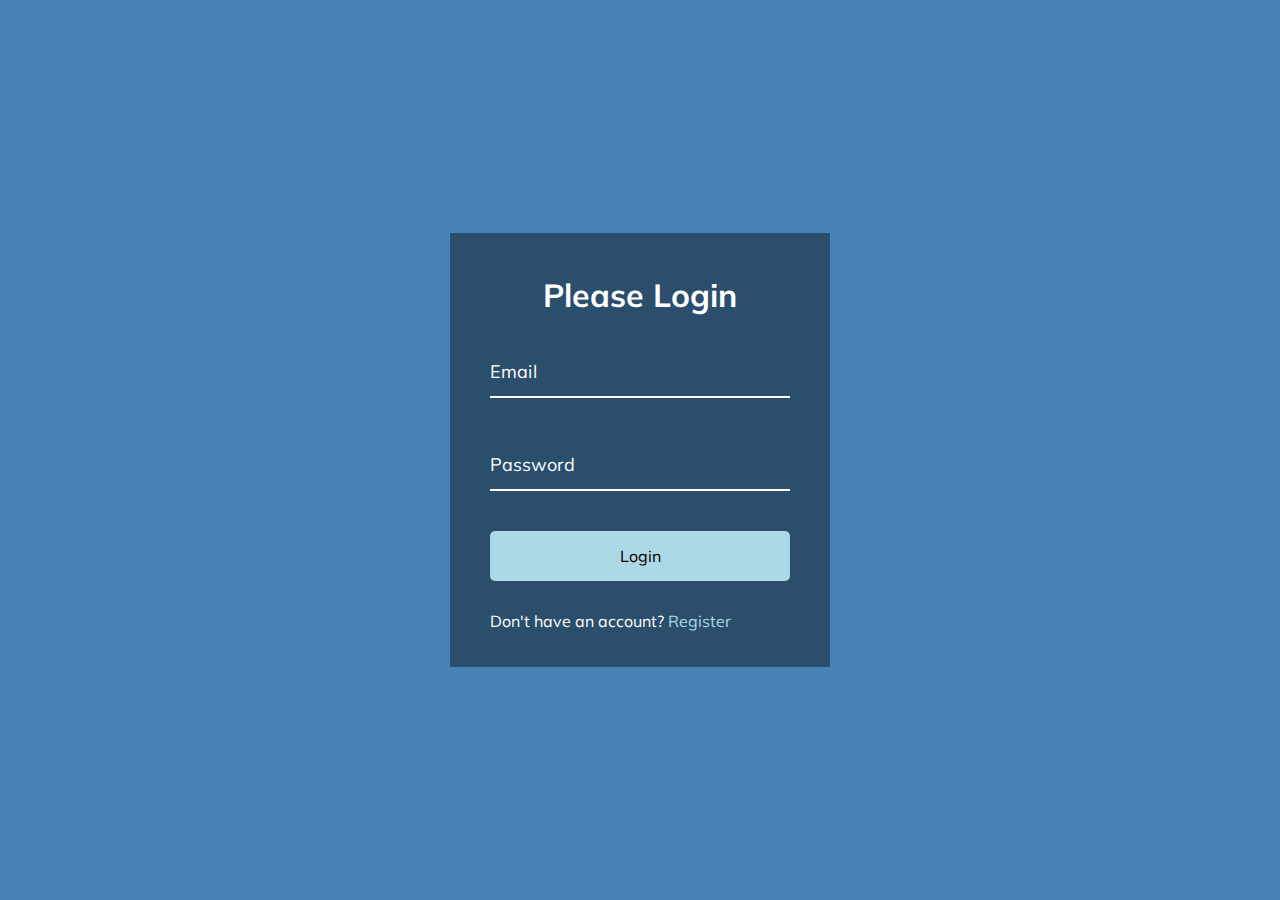
==== index.html @ a1d3e8bd "initial commit" ====
<!DOCTYPE html>
<html lang="en">
<head>
    <meta charset="UTF-8">
    <meta http-equiv="X-UA-Compatible" content="IE=edge">
    <meta name="viewport" content="width=device-width, initial-scale=1.0">
    <title>Form Wave Animation</title>
    <link rel="stylesheet" href="style.css">
</head>
<body>
    <div class="container">
        <h1>Please Login</h1>
        <form>
            <div class="form-control">
                <input type="text" required>
                <label>Email</label>
            </div>

            <div class="form-control">
                <input type="password" required>
                <label>Password</label>
            </div>

            <button class="btn">Login</button>

            <p class="text">Don't have an account? <a href="#">Register</a></p>
        </form>

    </div>

    <script src="script.js"></script>
</body>
</html>
---- style.css ----
@import url('https://fonts.googleapis.com/css2?family=Muli&display=swap');

*{
    box-sizing: border-box;
}

body{
    background-color: steelblue;
    color: #fff;
    display: flex;
    flex-direction: column;
    align-items: center;
    justify-content: center;
    font-family: 'Muli',sans-serif;
    margin: 0;
    height: 100vh;
    overflow: hidden;
}

.container {
    background-color: rgba(0,0,0,0.4);
    padding: 20px 40px;
}

.container h1{
    text-align: center;
    margin-bottom: 30px;
}

.container a{
    text-decoration: none;
    color: lightblue;
}

.btn {
    cursor: pointer;
    background-color: lightblue;
    display: inline-block;
    width: 100%;
    padding: 15px;
    border: 0;
    border-radius: 5px;
    font-family: inherit;
    font-size: 16px;
}

.btn:focus{
    outline: 0;
}

.btn:active {
    transform: scale(0.98);
}

.text {
    margin-top: 30px;
}

.form-control {
    position: relative;
    margin: 20px 0 40px;
    width: 300px;
}

.form-control input{
    background-color: transparent;
    color: #fff;
    border: 0;
    border-bottom: 2px solid #fff;
    display: block;
    width: 100%;
    padding: 15px 0;
    font-size: 18px;
}

.form-control input:focus,
.form-control input:valid {
    outline: 0;
    border-bottom-color: lightblue;
}

.form-control label{
    position: absolute;
    top: 15px;
}

.form-control label span{
    display: inline-block;
    font-size: 18px;
    min-width: 5px;
    transition: 0.3s cubic-bezier(0.68 , -0.55 , 0.265 , 1.55);
}

.form-control input:focus + label span,
.form-control input:valid + label span {
    color: lightblue;
    transform: translateY(-30px);
}
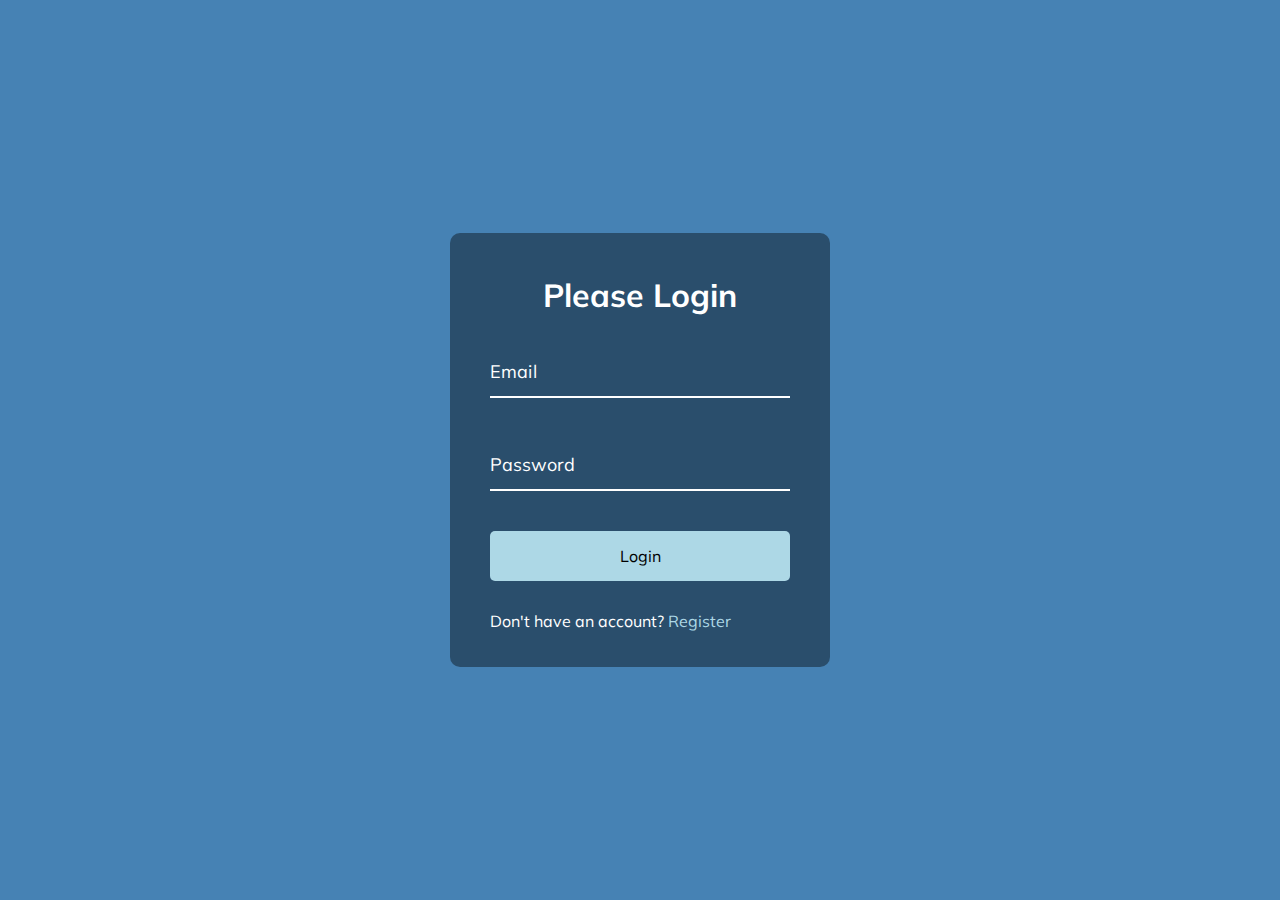
==== commit e2e18a25: "update" ====
--- a/index.html
+++ b/index.html
@@ -9,21 +9,23 @@
 </head>
 <body>
     <div class="container">
-        <h1>Please Login</h1>
         <form>
+            <h1>Please Login</h1>
             <div class="form-control">
-                <input type="text" required>
+                <input id="email" type="text" required>
                 <label>Email</label>
+                <small>Error message</small>
             </div>
 
             <div class="form-control">
-                <input type="password" required>
+                <input id="password" type="password" required>
                 <label>Password</label>
+                <small>Error message</small>
             </div>
 
             <button class="btn">Login</button>
 
-            <p class="text">Don't have an account? <a href="#">Register</a></p>
+            <p class="text">Don't have an account? <a href="/Form Validator/index.html">Register</a></p>
         </form>
 
     </div>
--- a/style.css
+++ b/style.css
@@ -1,8 +1,14 @@
 @import url('https://fonts.googleapis.com/css2?family=Muli&display=swap');
+
+:root {
+    --success-color:#2ecc71;
+    --error-color:#e74c3c;
+}
 
 *{
     box-sizing: border-box;
 }
+
 
 body{
     background-color: steelblue;
@@ -20,6 +26,7 @@
 .container {
     background-color: rgba(0,0,0,0.4);
     padding: 20px 40px;
+    border-radius: 10px;
 }
 
 .container h1{
@@ -95,4 +102,26 @@
 .form-control input:valid + label span {
     color: lightblue;
     transform: translateY(-30px);
+}
+
+.form-control.success input{
+    border-color: var(--success-color);
+}
+
+.form-control.error input{
+    border-color: var(--error-color);
+    /* font-size: 20px; */
+}
+
+.form-control small {
+    color: var(--error-color);
+    position: absolute;
+    bottom: 10;
+    left: 0;
+    visibility: hidden;
+    font-size: 17px;
+}
+.form-control.error small {
+    visibility: visible;
+    
 }